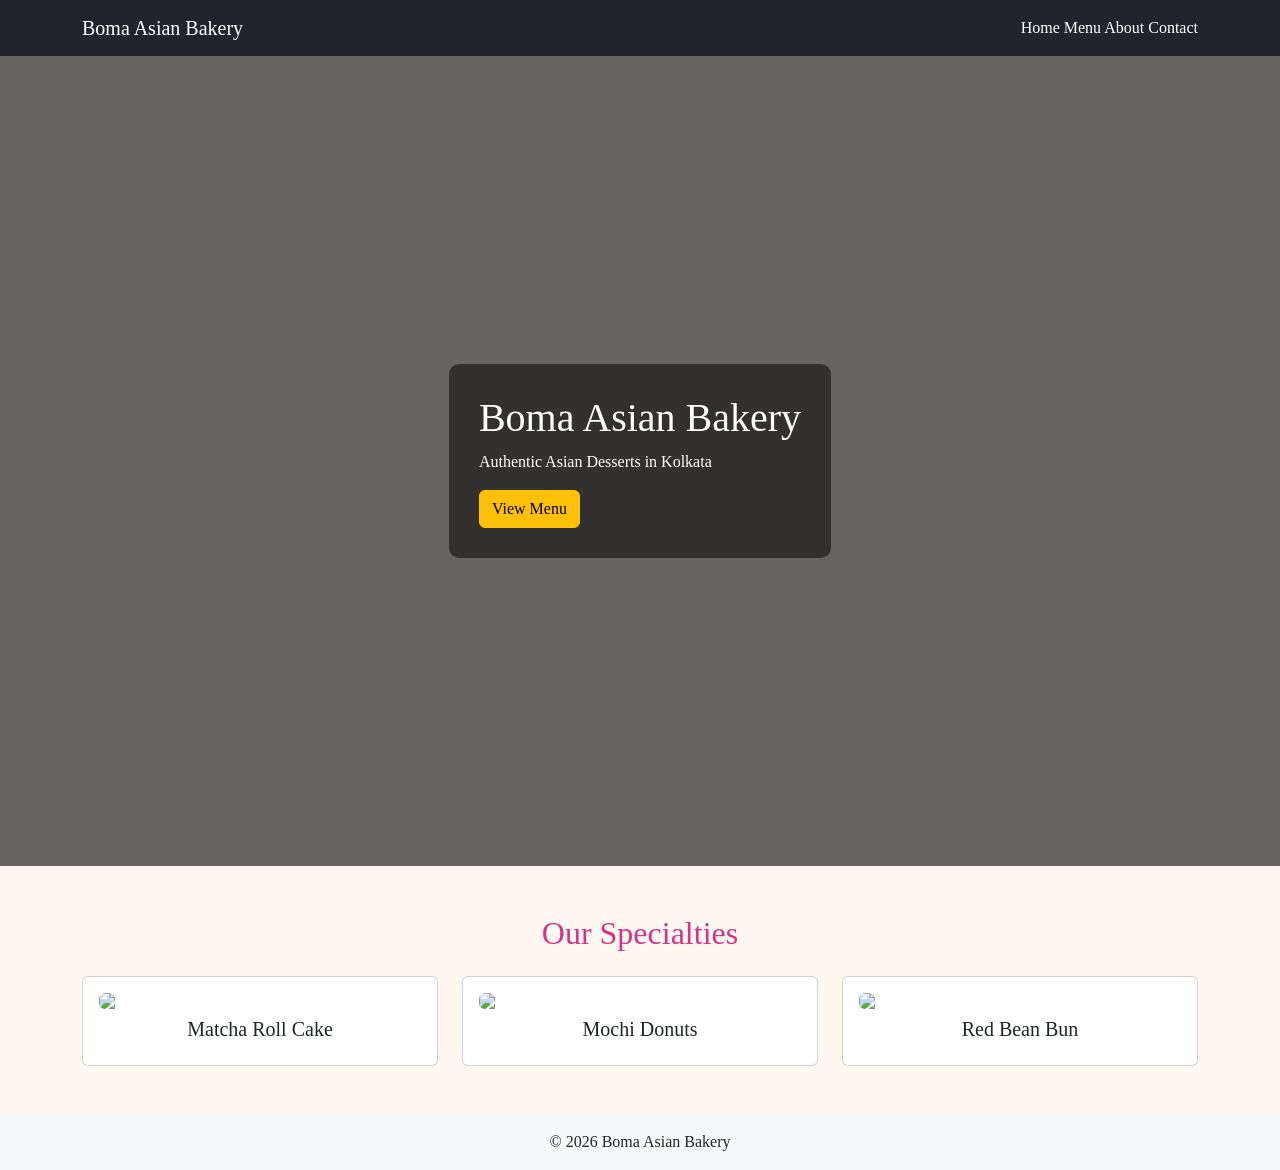
==== index.html @ 9537934f "Add files via upload" ====
<!DOCTYPE html>
<html lang="en">
<head>
<meta charset="UTF-8">
<meta name="viewport" content="width=device-width, initial-scale=1.0">
<title>Boma Asian Bakery</title>

<link href="https://cdn.jsdelivr.net/npm/bootstrap@5.3.0/dist/css/bootstrap.min.css" rel="stylesheet">
<link rel="stylesheet" href="style.css">
</head>

<body>

<nav class="navbar navbar-expand-lg navbar-dark bg-dark">
  <div class="container">
    <a class="navbar-brand" href="index.html">Boma Asian Bakery</a>
    <div>
      <a class="nav-link d-inline text-white" href="index.html">Home</a>
      <a class="nav-link d-inline text-white" href="menu.html">Menu</a>
      <a class="nav-link d-inline text-white" href="about.html">About</a>
      <a class="nav-link d-inline text-white" href="contact.html">Contact</a>
    </div>
  </div>
</nav>

<header class="hero">
  <div class="overlay">
    <h1>Boma Asian Bakery</h1>
    <p>Authentic Asian Desserts in Kolkata</p>
    <a href="menu.html" class="btn btn-warning">View Menu</a>
  </div>
</header>

<section class="container mt-5 text-center">
  <h2>Our Specialties</h2>

  <div class="row mt-4">

    <div class="col-md-4">
      <div class="card p-3">
        <img src="https://images.unsplash.com/photo-1599785209707-28d91c0f43a5" class="img-fluid rounded">
        <h5 class="mt-2">Matcha Roll Cake</h5>
      </div>
    </div>

    <div class="col-md-4">
      <div class="card p-3">
        <img src="https://images.unsplash.com/photo-1627308595229-7830a5c91f9f" class="img-fluid rounded">
        <h5 class="mt-2">Mochi Donuts</h5>
      </div>
    </div>

    <div class="col-md-4">
      <div class="card p-3">
        <img src="https://images.unsplash.com/photo-1608198093002-ad4e005484ec" class="img-fluid rounded">
        <h5 class="mt-2">Red Bean Bun</h5>
      </div>
    </div>

  </div>
</section>

<footer class="text-center p-3 mt-5 bg-light">
  © 2026 Boma Asian Bakery
</footer>

</body>
</html>
---- style.css ----
body {
  font-family: 'Segoe UI';
  background: #fff8f0;
}

.hero {
  height: 90vh;
  display: flex;
  justify-content: center;
  align-items: center;
  color: white;
  background: linear-gradient(rgba(0,0,0,0.6), rgba(0,0,0,0.6)),
  url('https://images.unsplash.com/photo-1509440159596-0249088772ff');
  background-size: cover;
}

.overlay {
  background: rgba(0,0,0,0.5);
  padding: 30px;
  border-radius: 10px;
}

.card {
  transition: 0.3s;
}

.card:hover {
  transform: scale(1.05);
}

h2 {
  color: #d63384;
}
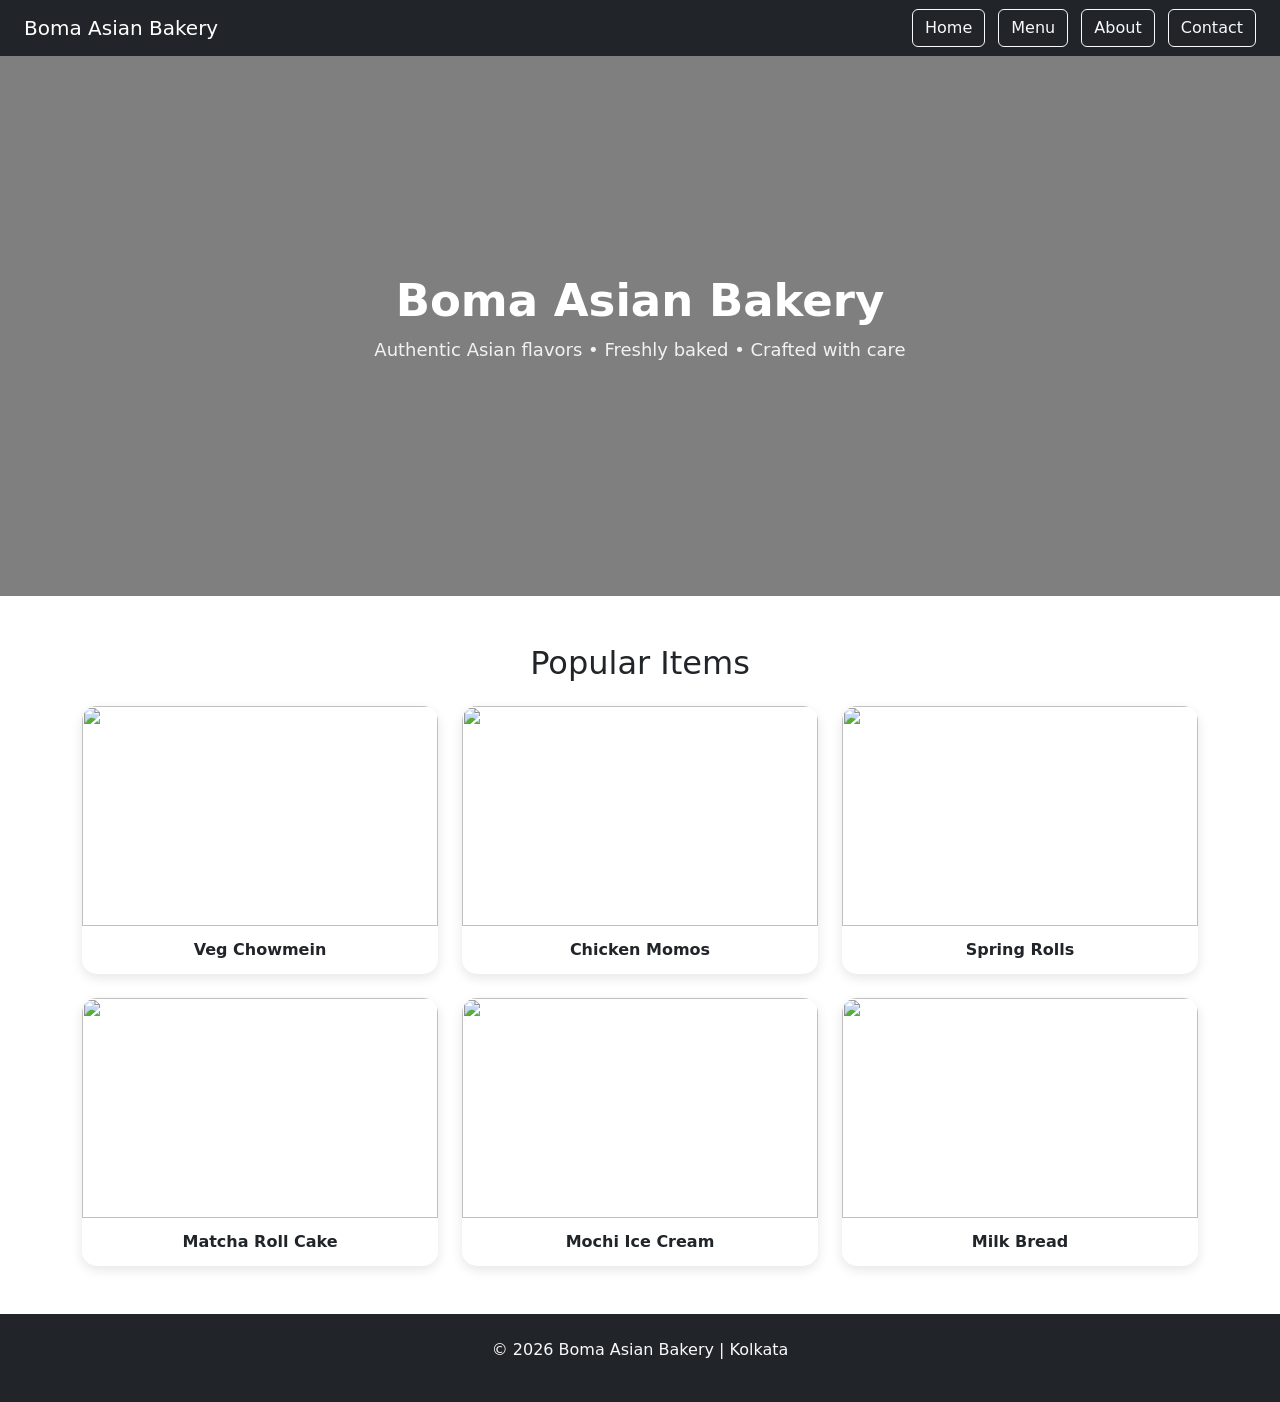
==== commit 48f05f53: "Add files via upload" ====
--- a/index.html
+++ b/index.html
@@ -2,66 +2,144 @@
 <html lang="en">
 <head>
 <meta charset="UTF-8">
-<meta name="viewport" content="width=device-width, initial-scale=1.0">
 <title>Boma Asian Bakery</title>
 
+<meta name="viewport" content="width=device-width, initial-scale=1.0">
+
 <link href="https://cdn.jsdelivr.net/npm/bootstrap@5.3.0/dist/css/bootstrap.min.css" rel="stylesheet">
-<link rel="stylesheet" href="style.css">
+
+<style>
+
+/* HERO SECTION (FIXED) */
+.hero {
+  height: 60vh;
+  background: linear-gradient(rgba(0,0,0,0.5), rgba(0,0,0,0.5)),
+              url("images/matcharollcake.jpg");
+  background-size: cover;
+  background-position: center;
+  display: flex;
+  flex-direction: column;
+  justify-content: center;
+  align-items: center;
+  color: white;
+  text-align: center;
+}
+
+.hero h1 {
+  font-size: 45px;
+  font-weight: bold;
+}
+
+.hero p {
+  font-size: 18px;
+  opacity: 0.9;
+}
+
+/* GRID CARDS */
+.food-card {
+  border-radius: 15px;
+  overflow: hidden;
+  box-shadow: 0 4px 12px rgba(0,0,0,0.1);
+  transition: 0.3s;
+}
+
+.food-card:hover {
+  transform: scale(1.05);
+}
+
+/* IMAGE SIZE FIX */
+.food-img {
+  width: 100%;
+  height: 220px;
+  object-fit: cover;
+}
+
+/* TEXT */
+.food-title {
+  padding: 12px;
+  text-align: center;
+  font-weight: 600;
+}
+
+</style>
+
 </head>
 
 <body>
 
-<nav class="navbar navbar-expand-lg navbar-dark bg-dark">
-  <div class="container">
-    <a class="navbar-brand" href="index.html">Boma Asian Bakery</a>
-    <div>
-      <a class="nav-link d-inline text-white" href="index.html">Home</a>
-      <a class="nav-link d-inline text-white" href="menu.html">Menu</a>
-      <a class="nav-link d-inline text-white" href="about.html">About</a>
-      <a class="nav-link d-inline text-white" href="contact.html">Contact</a>
-    </div>
+<!-- NAVBAR -->
+<nav class="navbar navbar-expand-lg navbar-dark bg-dark px-4">
+  <a class="navbar-brand" href="#">Boma Asian Bakery</a>
+  <div class="ms-auto">
+    <a href="index.html" class="btn btn-outline-light me-2">Home</a>
+    <a href="menu.html" class="btn btn-outline-light me-2">Menu</a>
+    <a href="about.html" class="btn btn-outline-light me-2">About</a>
+    <a href="contact.html" class="btn btn-outline-light">Contact</a>
   </div>
 </nav>
 
-<header class="hero">
-  <div class="overlay">
-    <h1>Boma Asian Bakery</h1>
-    <p>Authentic Asian Desserts in Kolkata</p>
-    <a href="menu.html" class="btn btn-warning">View Menu</a>
-  </div>
-</header>
+<!-- HERO -->
+<div class="hero">
+  <h1>Boma Asian Bakery</h1>
+  <p>Authentic Asian flavors • Freshly baked • Crafted with care</p>
+</div>
 
-<section class="container mt-5 text-center">
-  <h2>Our Specialties</h2>
+<!-- MENU PREVIEW -->
+<div class="container mt-5">
+  <h2 class="text-center mb-4">Popular Items</h2>
 
-  <div class="row mt-4">
+  <div class="row g-4">
 
+    <!-- ROW 1 -->
     <div class="col-md-4">
-      <div class="card p-3">
-        <img src="https://images.unsplash.com/photo-1599785209707-28d91c0f43a5" class="img-fluid rounded">
-        <h5 class="mt-2">Matcha Roll Cake</h5>
+      <div class="food-card">
+        <img src="images/vegchowmein.jpg" class="food-img">
+        <div class="food-title">Veg Chowmein</div>
       </div>
     </div>
 
     <div class="col-md-4">
-      <div class="card p-3">
-        <img src="https://images.unsplash.com/photo-1627308595229-7830a5c91f9f" class="img-fluid rounded">
-        <h5 class="mt-2">Mochi Donuts</h5>
+      <div class="food-card">
+        <img src="images/ChickenMomos.jpg" class="food-img">
+        <div class="food-title">Chicken Momos</div>
       </div>
     </div>
 
     <div class="col-md-4">
-      <div class="card p-3">
-        <img src="https://images.unsplash.com/photo-1608198093002-ad4e005484ec" class="img-fluid rounded">
-        <h5 class="mt-2">Red Bean Bun</h5>
+      <div class="food-card">
+        <img src="images/spring rolls.jpg" class="food-img">
+        <div class="food-title">Spring Rolls</div>
+      </div>
+    </div>
+
+    <!-- ROW 2 -->
+    <div class="col-md-4">
+      <div class="food-card">
+        <img src="images/matcharollcake.jpg" class="food-img">
+        <div class="food-title">Matcha Roll Cake</div>
+      </div>
+    </div>
+
+    <div class="col-md-4">
+      <div class="food-card">
+        <img src="images/mochi ice cream.jpg" class="food-img">
+        <div class="food-title">Mochi Ice Cream</div>
+      </div>
+    </div>
+
+    <div class="col-md-4">
+      <div class="food-card">
+        <img src="images/milkbread.jpg" class="food-img">
+        <div class="food-title">Milk Bread</div>
       </div>
     </div>
 
   </div>
-</section>
+</div>
 
-<footer class="text-center p-3 mt-5 bg-light">
-  © 2026 Boma Asian Bakery
+<!-- FOOTER -->
+<footer class="text-center mt-5 p-4 bg-dark text-light">
+  <p>© 2026 Boma Asian Bakery | Kolkata</p>
 </footer>
 
 </body>
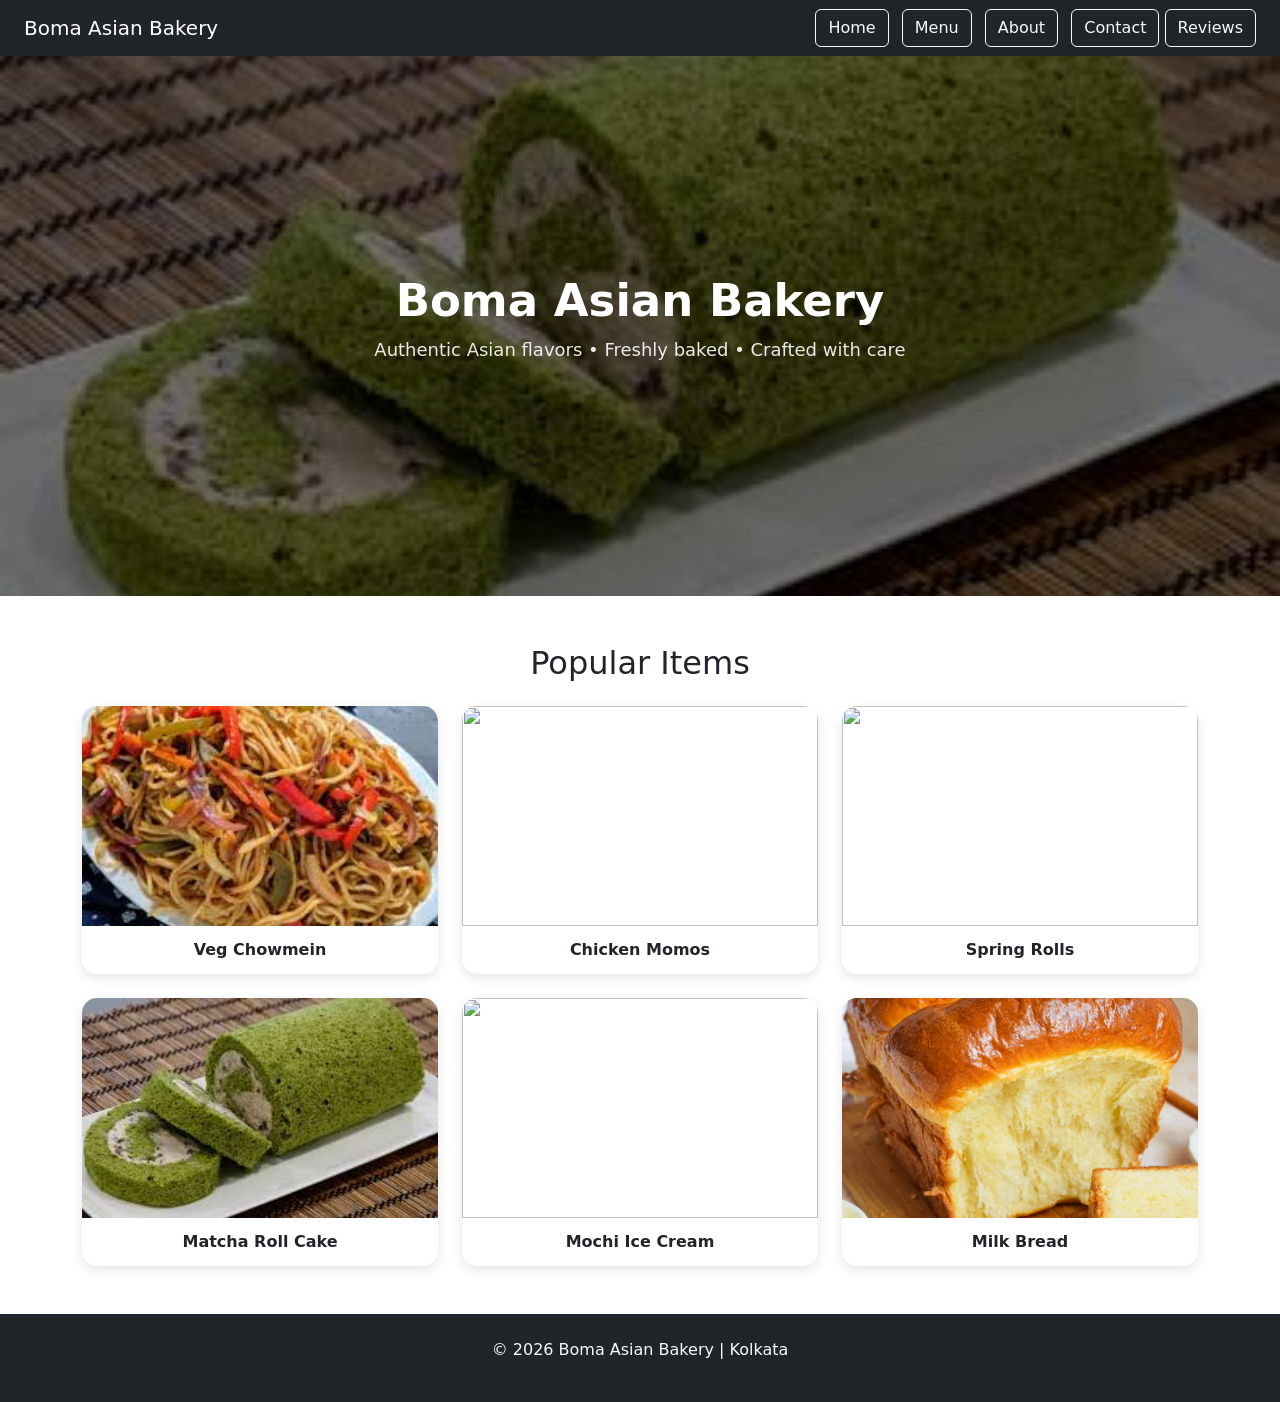
==== commit 616c580a: "Update index.html" ====
--- a/index.html
+++ b/index.html
@@ -75,6 +75,7 @@
     <a href="menu.html" class="btn btn-outline-light me-2">Menu</a>
     <a href="about.html" class="btn btn-outline-light me-2">About</a>
     <a href="contact.html" class="btn btn-outline-light">Contact</a>
+    <a href="reviews.html" class="btn btn-outline-light">Reviews</a>
   </div>
 </nav>
 
@@ -143,4 +144,4 @@
 </footer>
 
 </body>
-</html>+</html>
